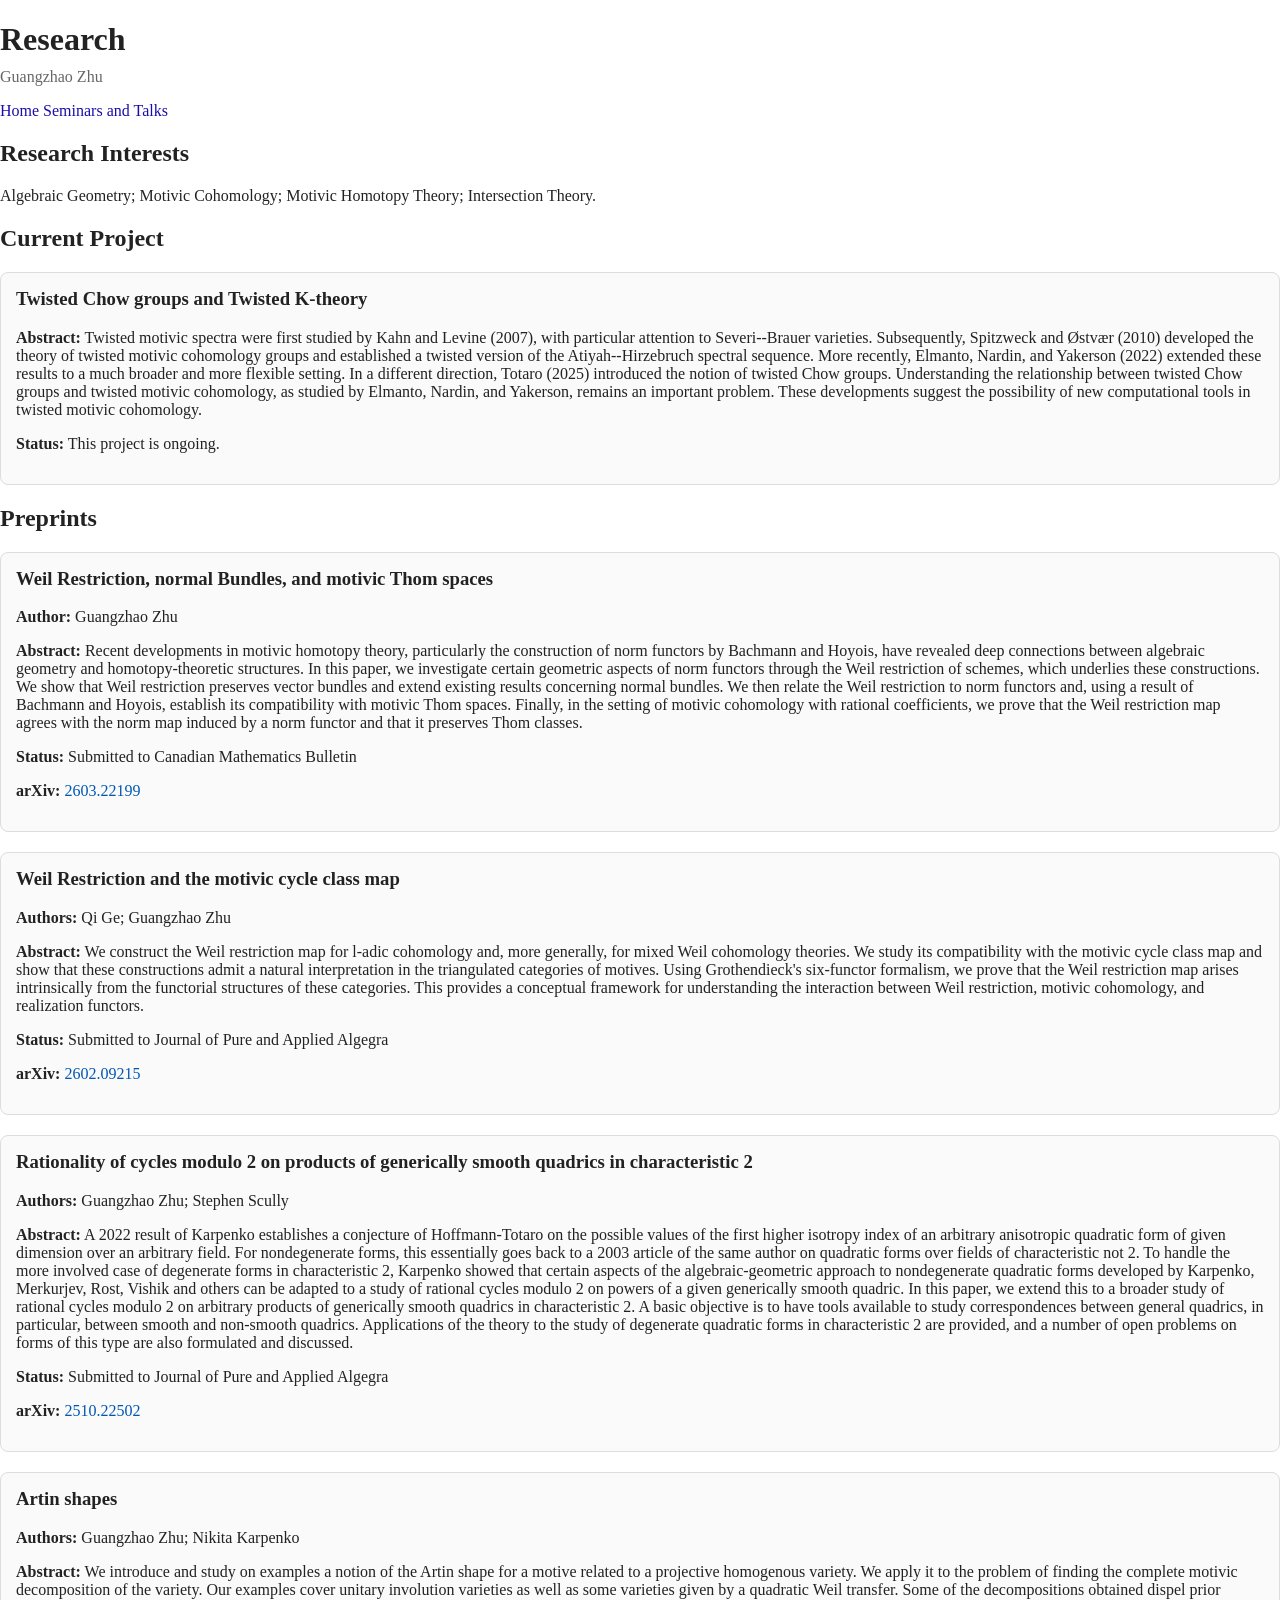
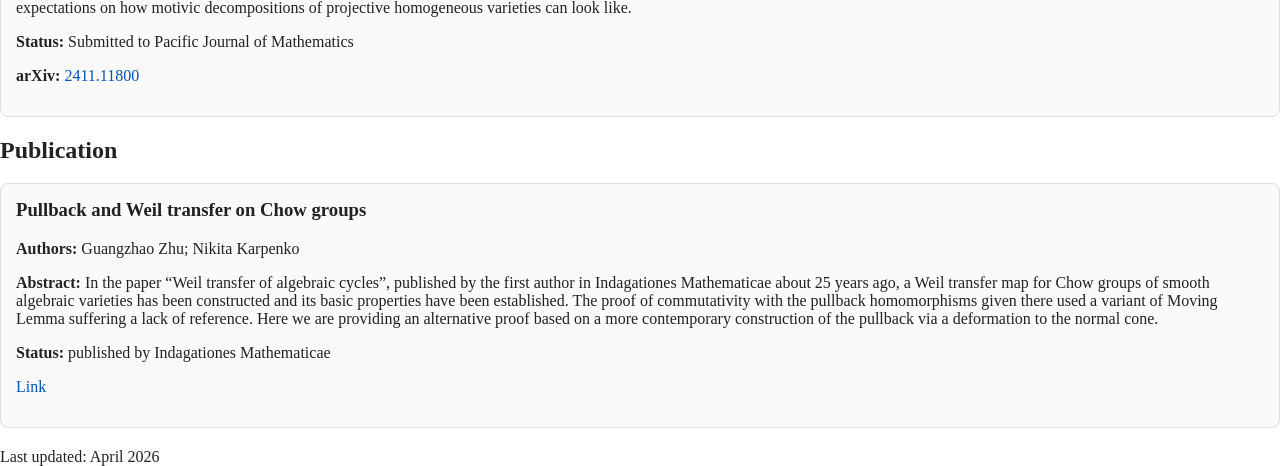
==== research.html @ 9e28e031 "Update research.html" ====
<!DOCTYPE html>
<html lang="en">
<head>
  <meta charset="UTF-8">
  <meta name="viewport" content="width=device-width, initial-scale=1.0">
  <title>Research - Guangzhao Zhu</title>
  <link rel="stylesheet" href="style.css">
</head>
<body>
  <header>
    <h1>Research</h1>
    <p class="subtitle">Guangzhao Zhu</p>
  </header>

  <nav>
    <a href="index.html">Home</a>
    <a href="seminar.html">Seminars and Talks</a>
  </nav>

  <h2>Research Interests</h2>
  <p>
   Algebraic Geometry; Motivic Cohomology; Motivic Homotopy Theory; Intersection Theory.
  </p>


<h2>Current Project</h2>
<div class="project">
  <h3>Twisted Chow groups and Twisted K-theory</h3>
  <p><strong>Abstract:</strong> 
  Twisted motivic spectra were first studied by Kahn and Levine (2007), with particular attention to Severi--Brauer varieties. Subsequently, Spitzweck and Østvær (2010) developed the theory of twisted motivic cohomology groups and established a twisted version of the Atiyah--Hirzebruch spectral sequence. More recently, Elmanto, Nardin, and Yakerson (2022) extended these results to a much broader and more flexible setting.

In a different direction, Totaro (2025) introduced the notion of twisted Chow groups. Understanding the relationship between twisted Chow groups and twisted motivic cohomology, as studied by Elmanto, Nardin, and Yakerson, remains an important problem. These developments suggest the possibility of new computational tools in twisted motivic cohomology.

  </p>
  <p><strong>Status:</strong> This project is ongoing.</p>
</div>
  
 <h2>Preprints</h2>
<div class="project">
  <h3>Weil Restriction, normal Bundles, and motivic Thom spaces</h3>
  <p><strong>Author:</strong> Guangzhao Zhu</p>
  <p><strong>Abstract:</strong> 
 Recent developments in motivic homotopy theory, particularly the construction of norm functors by Bachmann and Hoyois, have revealed deep connections between algebraic geometry and homotopy-theoretic structures. In this paper, we investigate certain geometric aspects of norm functors through the Weil restriction of schemes, which underlies these constructions. We show that Weil restriction preserves vector bundles and extend existing results concerning normal bundles. We then relate the Weil restriction to norm functors and, using a result of Bachmann and Hoyois, establish its compatibility with motivic Thom spaces. Finally, in the setting of motivic cohomology with rational coefficients, we prove that the Weil restriction map agrees with the norm map induced by a norm functor and that it preserves Thom classes.
  </p>
  <p><strong>Status:</strong> Submitted to Canadian Mathematics Bulletin</p>
   <p><strong>arXiv:</strong> 
    <a href="https://arxiv.org/abs/2603.22199" target="_blank">2603.22199</a>
  </p>
</div>


<div class="project">

  <h3>Weil Restriction and the motivic cycle class map</h3>
  <p><strong>Authors:</strong> Qi Ge; Guangzhao Zhu</p>
  <p><strong>Abstract:</strong> 
 We construct the Weil restriction map for l-adic cohomology and, more generally, for mixed Weil cohomology theories. We study its compatibility with the motivic cycle class map and show that these constructions admit a natural interpretation in the triangulated categories of motives. Using Grothendieck's six-functor formalism, we prove that the Weil restriction map arises intrinsically from the functorial structures of these categories. This provides a conceptual framework for understanding the interaction between Weil restriction, motivic cohomology, and realization functors.
  </p>
  <p><strong>Status:</strong> Submitted to Journal of Pure and Applied Algegra</p>
  <p><strong>arXiv:</strong> 
    <a href="https://arxiv.org/abs/2602.09215" target="_blank">2602.09215</a>
  </p>
</div>


<div class="project">

  <h3>Rationality of cycles modulo 2 on products of generically smooth quadrics in characteristic 2</h3>
  <p><strong>Authors:</strong> Guangzhao Zhu; Stephen Scully</p>
  <p><strong>Abstract:</strong> 
A 2022 result of Karpenko establishes a conjecture of Hoffmann-Totaro on the possible values of the first higher isotropy index of an arbitrary anisotropic quadratic form of given dimension over an arbitrary field. For nondegenerate forms, this essentially goes back to a 2003 article of the same author on quadratic forms over fields of characteristic not 2. To handle the more involved case of degenerate forms in characteristic 2, Karpenko showed that certain aspects of the algebraic-geometric approach to nondegenerate quadratic forms developed by Karpenko, Merkurjev, Rost, Vishik and others can be adapted to a study of rational cycles modulo 2 on powers of a given generically smooth quadric. In this paper, we extend this to a broader study of rational cycles modulo 2 on arbitrary products of generically smooth quadrics in characteristic 2. A basic objective is to have tools available to study correspondences between general quadrics, in particular, between smooth and non-smooth quadrics. Applications of the theory to the study of degenerate quadratic forms in characteristic 2 are provided, and a number of open problems on forms of this type are also formulated and discussed.
  </p>
  <p><strong>Status:</strong> Submitted to Journal of Pure and Applied Algegra</p>
  <p><strong>arXiv:</strong> 
    <a href="https://arxiv.org/abs/2510.22502" target="_blank">2510.22502</a>
  </p>
</div>


  <div class="project">
  <h3>Artin shapes</h3>
  <p><strong>Authors:</strong> Guangzhao Zhu; Nikita Karpenko</p>
  <p><strong>Abstract:</strong> 
    We introduce and study on examples a notion of the Artin shape for a motive related to a projective homogenous variety. We apply it to the problem of finding the complete motivic decomposition of the variety. Our examples cover unitary involution varieties as well as some varieties given by a quadratic Weil transfer. Some of the decompositions obtained dispel prior expectations on how motivic decompositions of projective homogeneous varieties can look like.
</p>
  <p><strong>Status:</strong> Submitted to Pacific Journal of Mathematics</p>
  <p><strong>arXiv:</strong> 
    <a href="https://arxiv.org/abs/2411.11800" target="_blank">2411.11800</a>
  </p>
</div>


 <h2>Publication</h2>
 <div class="project">
  <h3>Pullback and Weil transfer on Chow groups</h3>
  <p><strong>Authors:</strong> Guangzhao Zhu; Nikita Karpenko</p>
  <p><strong>Abstract:</strong> 
   In the paper “Weil transfer of algebraic cycles”, published by the first author in Indagationes Mathematicae about 25 years ago, a Weil transfer map for Chow groups of smooth algebraic varieties has been constructed and its basic properties have been established. The proof of commutativity with the pullback homomorphisms given there used a variant of Moving Lemma suffering a lack of reference. Here we are providing an alternative proof based on a more contemporary construction of the pullback via a deformation to the normal cone.
  <p>
   <p><strong>Status:</strong> published by Indagationes Mathematicae</p>
    <a href="https://www.sciencedirect.com/science/article/pii/S0019357725000710?via%3Dihub"target="_blank">Link</a>
  </p>
</div>


  
  <footer>
    Last updated: April 2026
  </footer>
</body>
</html>
---- style.css ----
body {
  margin: 0;
  font-family: Georgia, "Times New Roman", serif;
  color: #222;
}

/* 右上角导航 */
.topnav {
  position: absolute;
  top: 20px;
  right: 40px;
}

.topnav a {
  margin-left: 20px;
  text-decoration: none;
  color: #1a0dab;
  font-size: 16px;
}

.topnav a:hover {
  text-decoration: underline;
}

/* 主布局 */
.container {
  display: flex;
  max-width: 1000px;
  margin: 120px auto;
  gap: 50px;
  padding: 0 20px;
}

/* 左边图片 */
.left img {
  width: 260px;
  border-radius: 6px;
}

/* 右边内容 */
.right {
  max-width: 600px;
}

h1 {
  margin-bottom: 10px;
}

.subtitle {
  color: #666;
  margin-top: 0;
}

a {
  color: #1a0dab;
  text-decoration: none;
}

a:hover {
  text-decoration: underline;
}

/* 菜单整体 */
.menu {
  position: absolute;
  top: 20px;
  right: 30px;
}

/* 按钮 */
.menu-btn {
  font-size: 26px;
  cursor: pointer;
}

/* 下拉菜单 */
.menu-content {
  display: none;
  position: absolute;
  right: 0;
  top: 40px;
  background: white;
  border: 1px solid #ddd;
  padding: 10px 0;
  min-width: 140px;
}

/* 每个链接 */
.menu-content a {
  display: block;
  padding: 8px 15px;
  text-decoration: none;
  color: #1a0dab;
}

.menu-content a:hover {
  background: #f5f5f5;
}

.project {
  border: 1px solid #ddd;
  padding: 15px;
  margin-bottom: 20px;
  border-radius: 8px;
  background-color: #fafafa;
}

.project h3 {
  margin-top: 0;
}

.project a {
  color: #0056b3;
  text-decoration: none;
}

.project a:hover {
  text-decoration: underline;
}
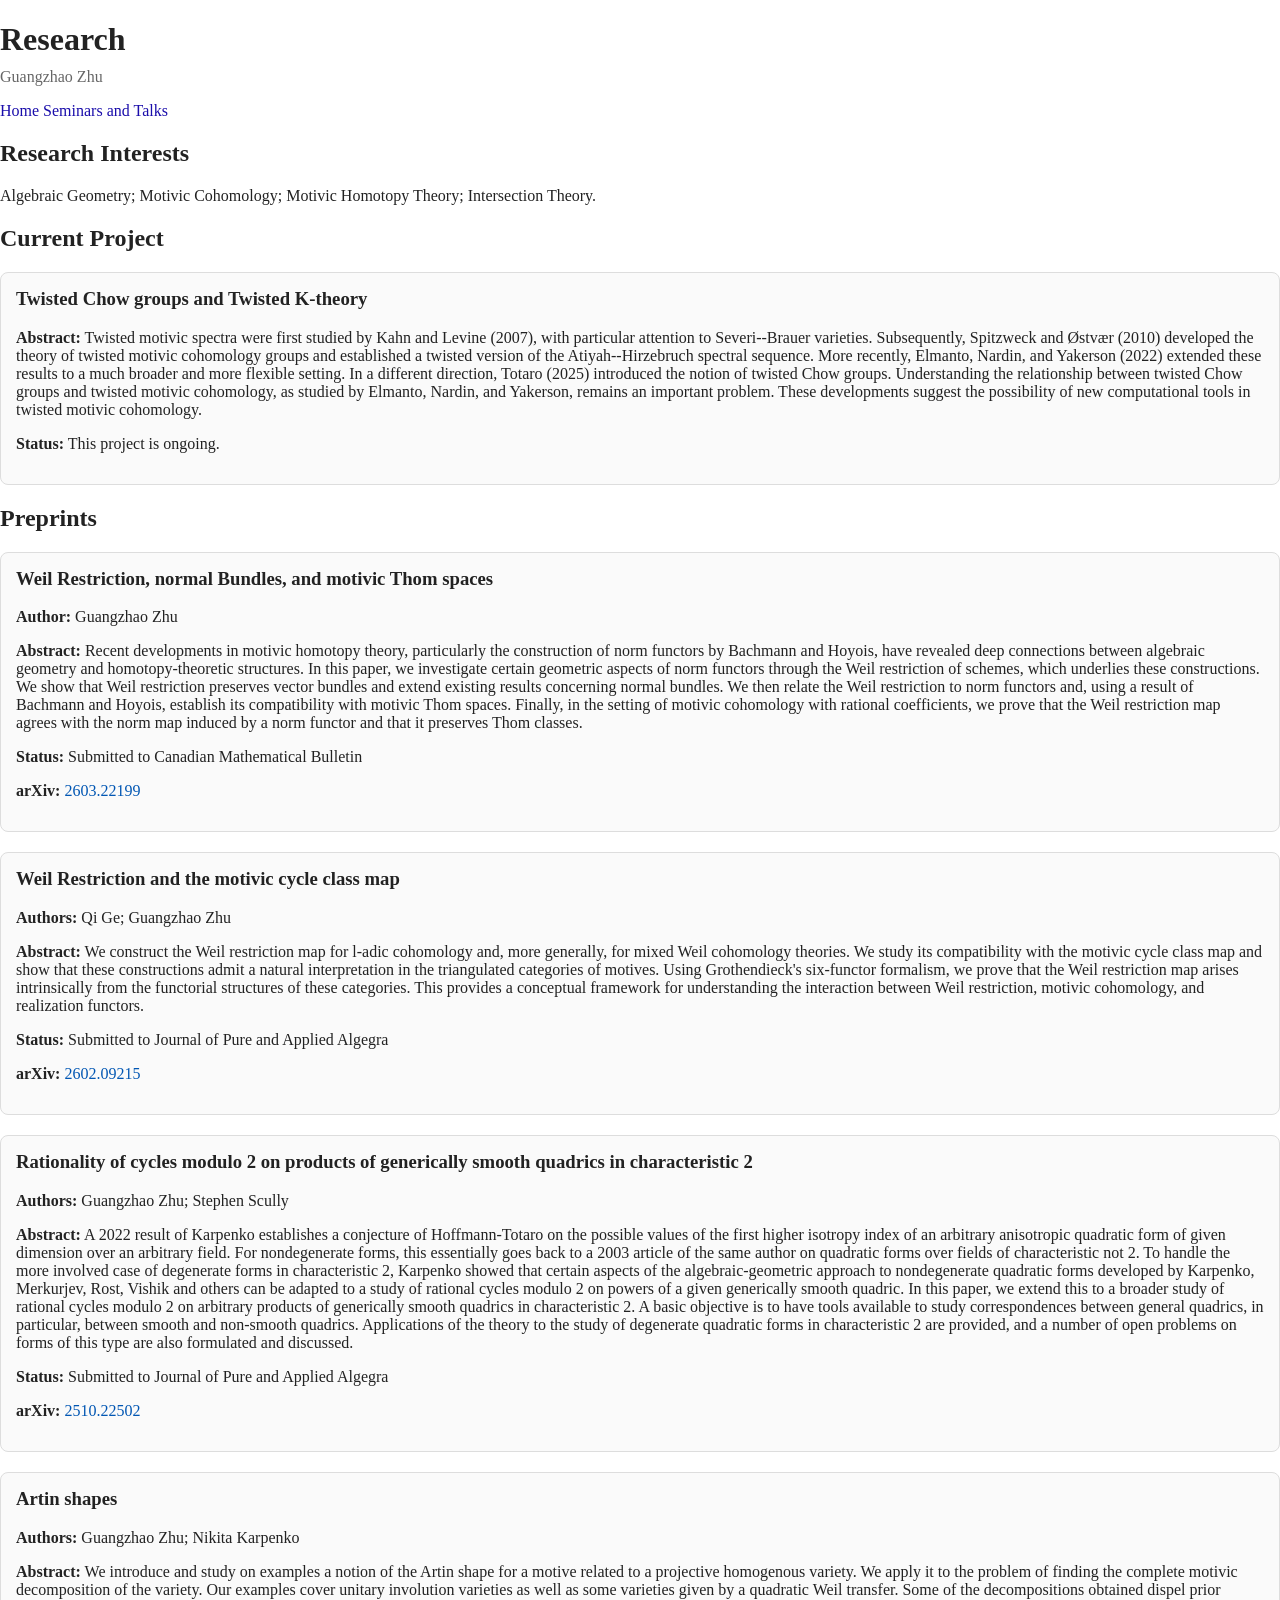
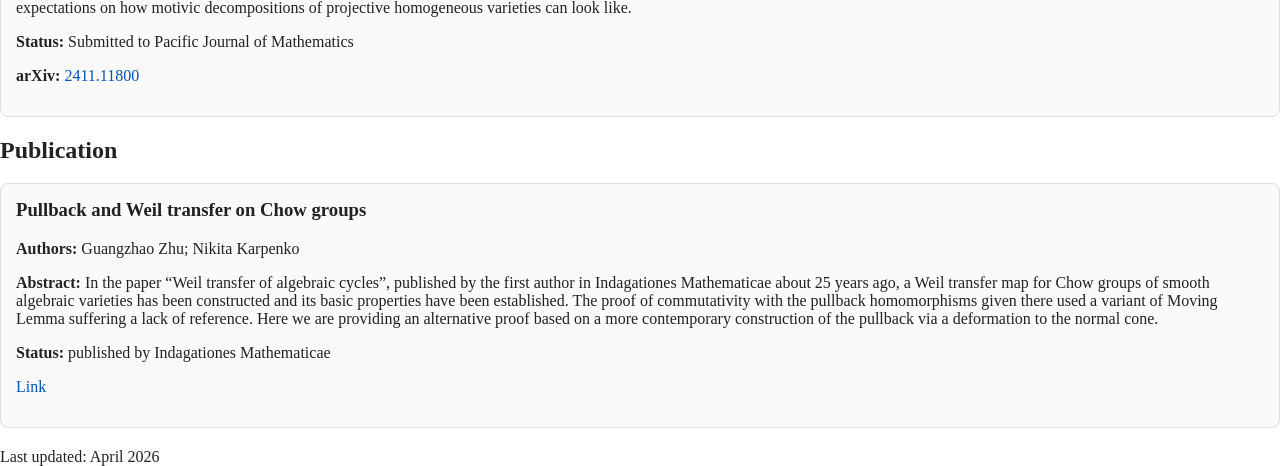
==== commit c788cce4: "Correct status submission title in research.html" ====
--- a/research.html
+++ b/research.html
@@ -42,7 +42,7 @@
   <p><strong>Abstract:</strong> 
  Recent developments in motivic homotopy theory, particularly the construction of norm functors by Bachmann and Hoyois, have revealed deep connections between algebraic geometry and homotopy-theoretic structures. In this paper, we investigate certain geometric aspects of norm functors through the Weil restriction of schemes, which underlies these constructions. We show that Weil restriction preserves vector bundles and extend existing results concerning normal bundles. We then relate the Weil restriction to norm functors and, using a result of Bachmann and Hoyois, establish its compatibility with motivic Thom spaces. Finally, in the setting of motivic cohomology with rational coefficients, we prove that the Weil restriction map agrees with the norm map induced by a norm functor and that it preserves Thom classes.
   </p>
-  <p><strong>Status:</strong> Submitted to Canadian Mathematics Bulletin</p>
+  <p><strong>Status:</strong> Submitted to Canadian Mathematical Bulletin</p>
    <p><strong>arXiv:</strong> 
     <a href="https://arxiv.org/abs/2603.22199" target="_blank">2603.22199</a>
   </p>
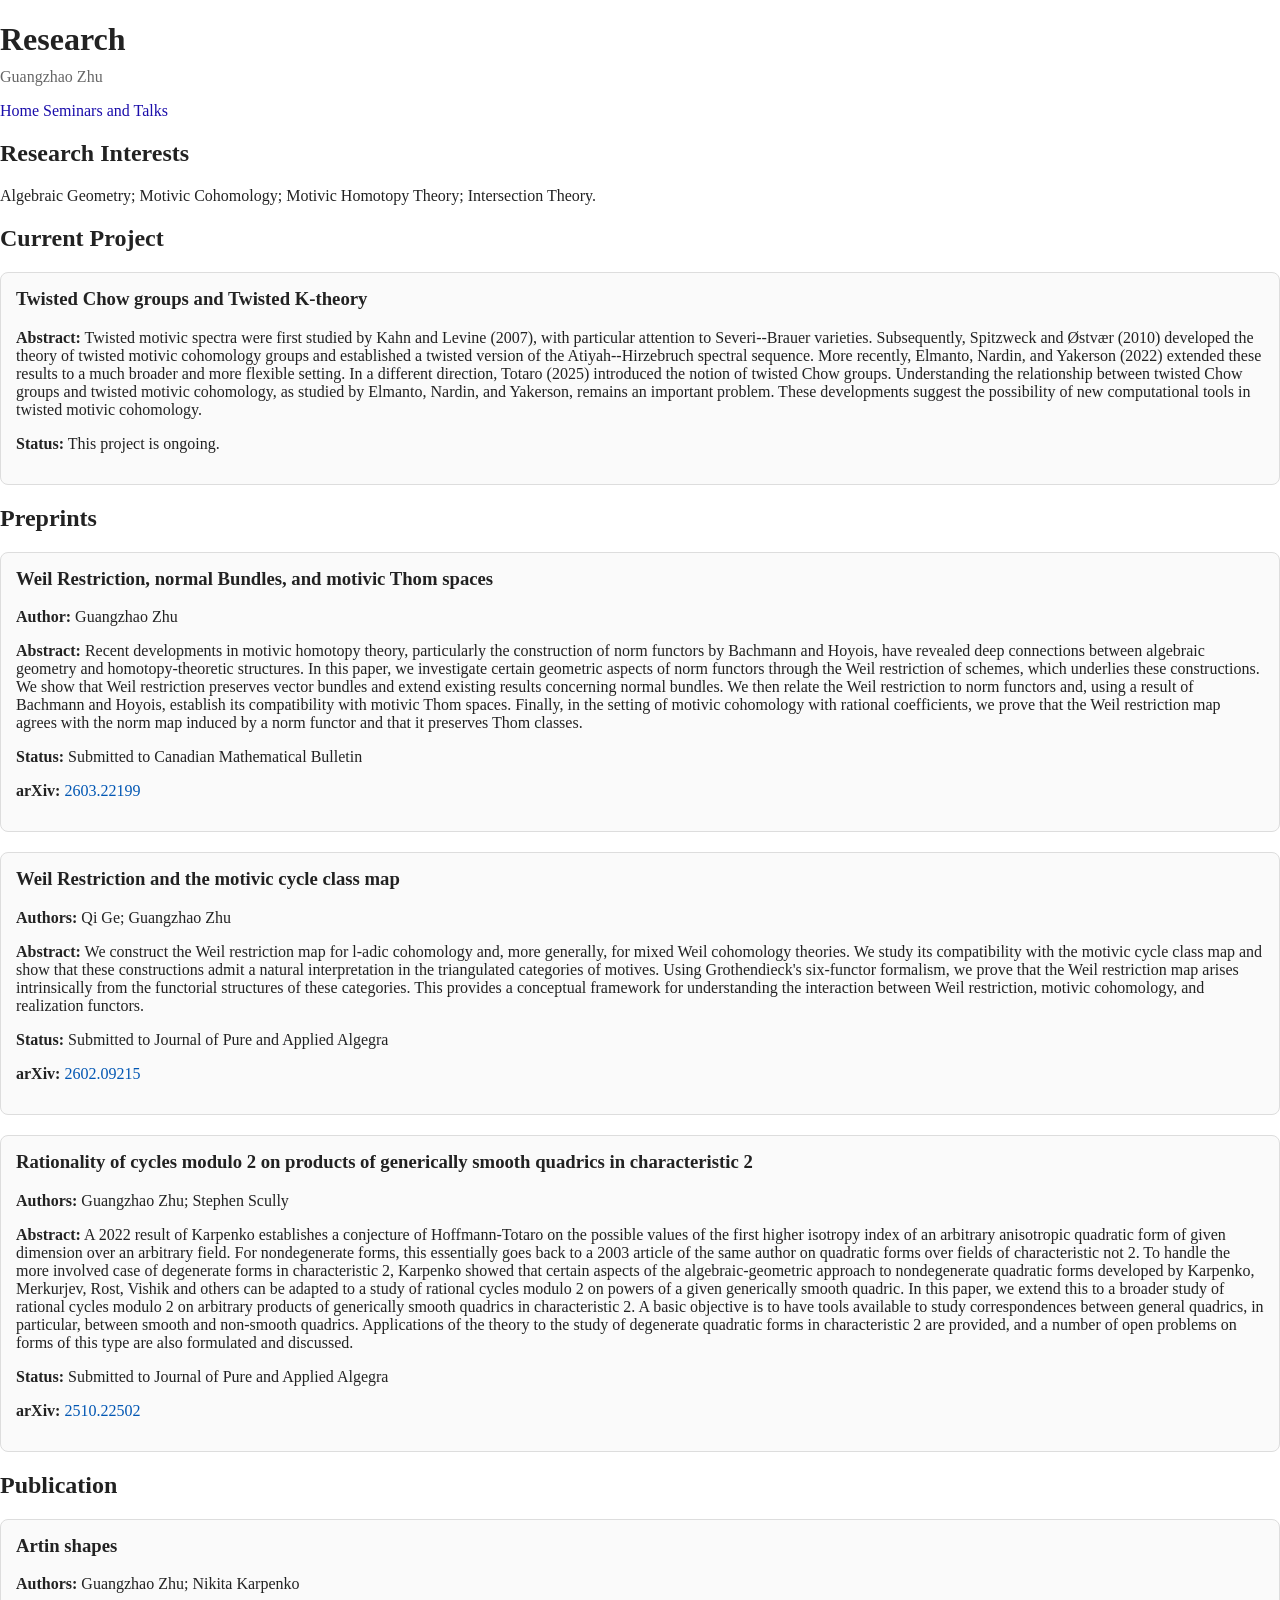
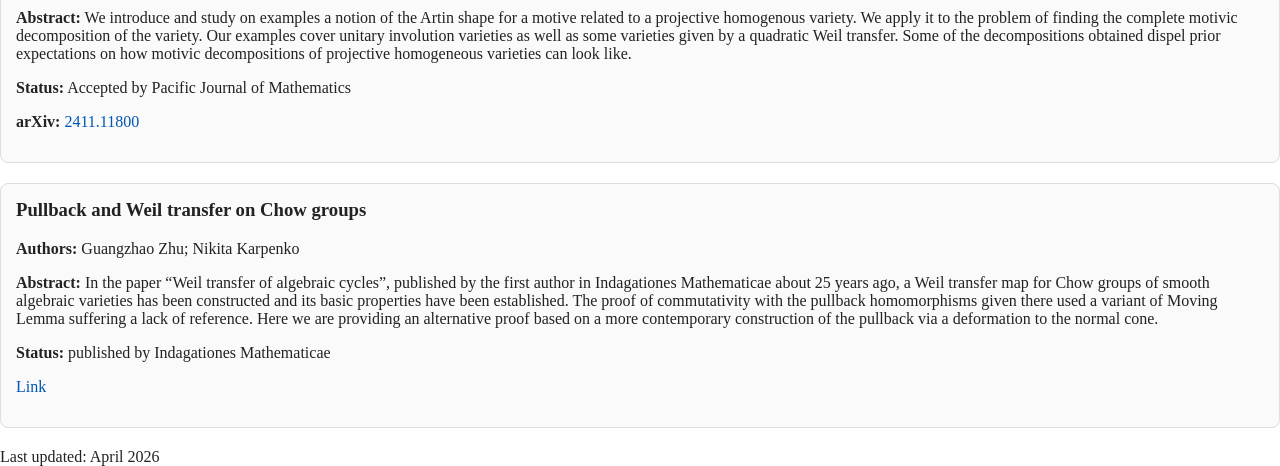
==== commit e5ddc801: "Update research.html" ====
--- a/research.html
+++ b/research.html
@@ -77,20 +77,23 @@
 </div>
 
 
-  <div class="project">
+  
+
+
+ <h2>Publication</h2>
+<div class="project">
   <h3>Artin shapes</h3>
   <p><strong>Authors:</strong> Guangzhao Zhu; Nikita Karpenko</p>
   <p><strong>Abstract:</strong> 
     We introduce and study on examples a notion of the Artin shape for a motive related to a projective homogenous variety. We apply it to the problem of finding the complete motivic decomposition of the variety. Our examples cover unitary involution varieties as well as some varieties given by a quadratic Weil transfer. Some of the decompositions obtained dispel prior expectations on how motivic decompositions of projective homogeneous varieties can look like.
 </p>
-  <p><strong>Status:</strong> Submitted to Pacific Journal of Mathematics</p>
+  <p><strong>Status:</strong> Accepted by Pacific Journal of Mathematics</p>
   <p><strong>arXiv:</strong> 
     <a href="https://arxiv.org/abs/2411.11800" target="_blank">2411.11800</a>
   </p>
 </div>
 
-
- <h2>Publication</h2>
+  
  <div class="project">
   <h3>Pullback and Weil transfer on Chow groups</h3>
   <p><strong>Authors:</strong> Guangzhao Zhu; Nikita Karpenko</p>
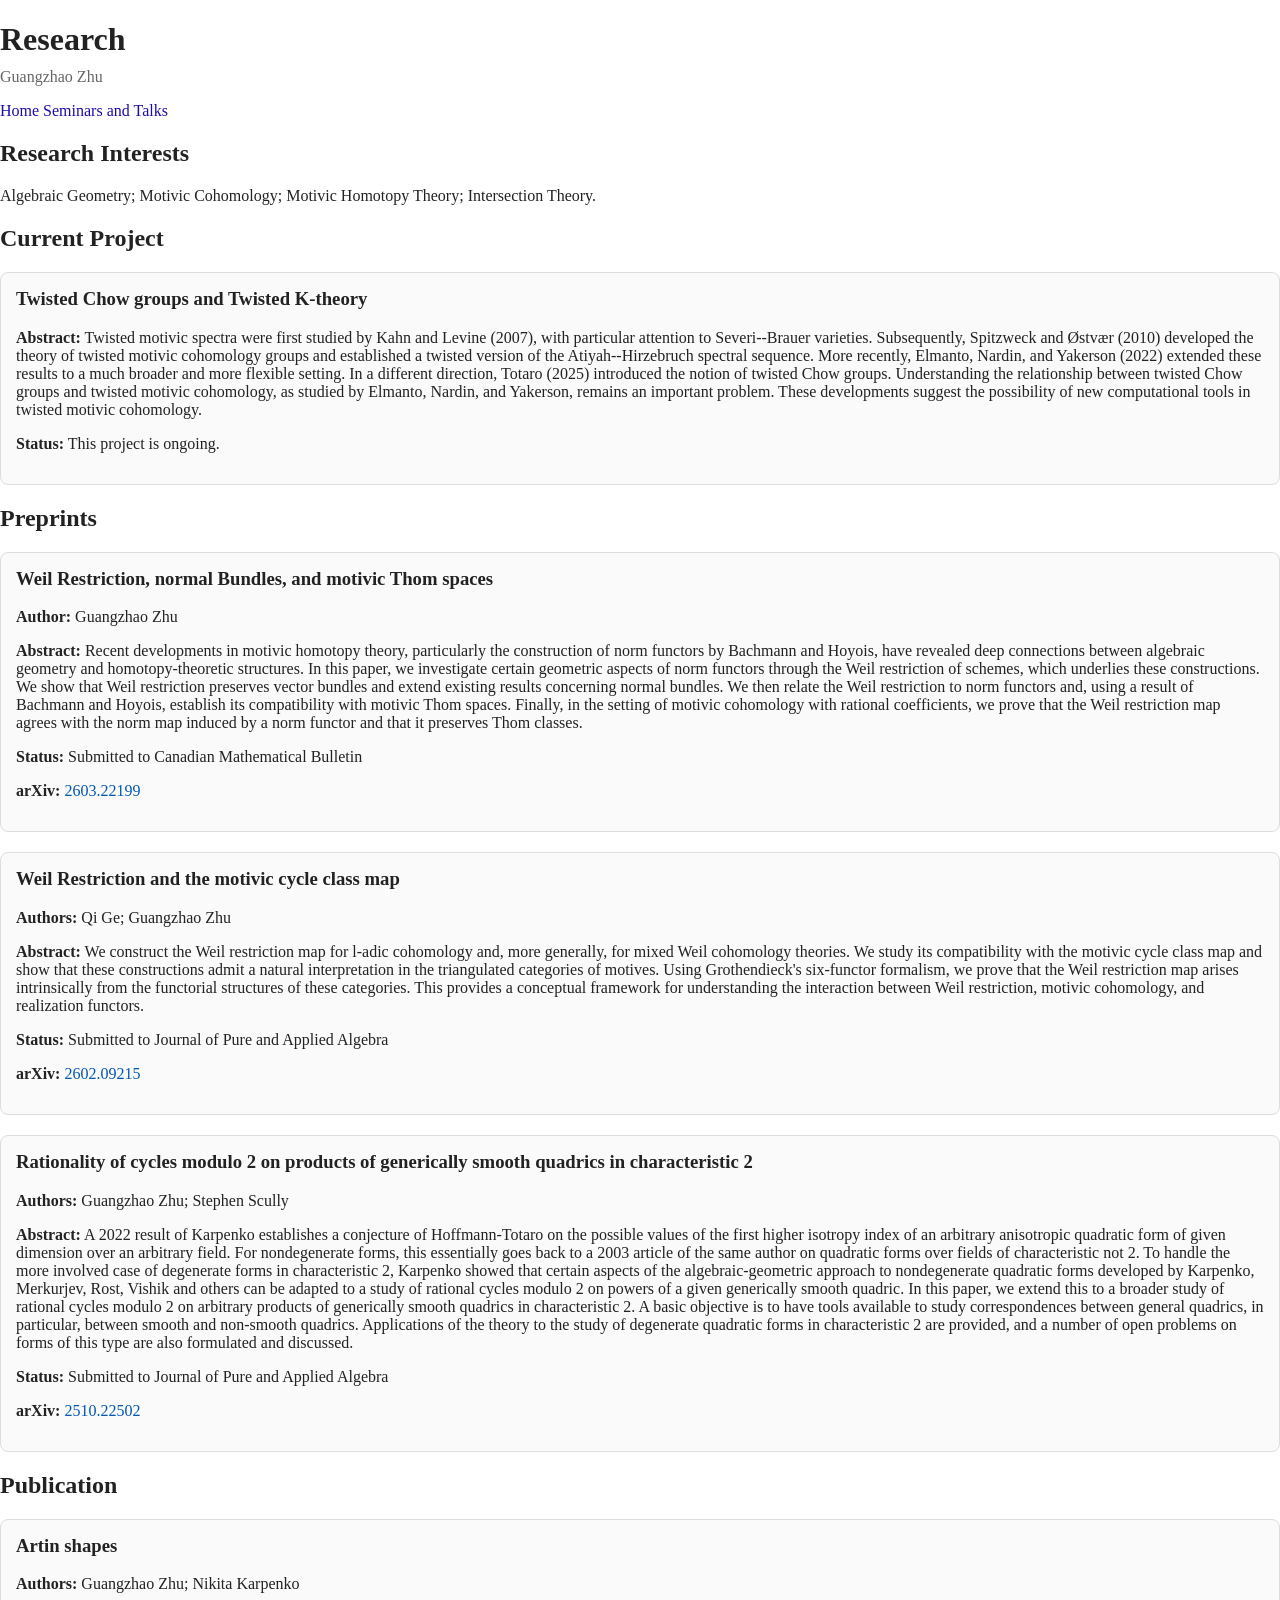
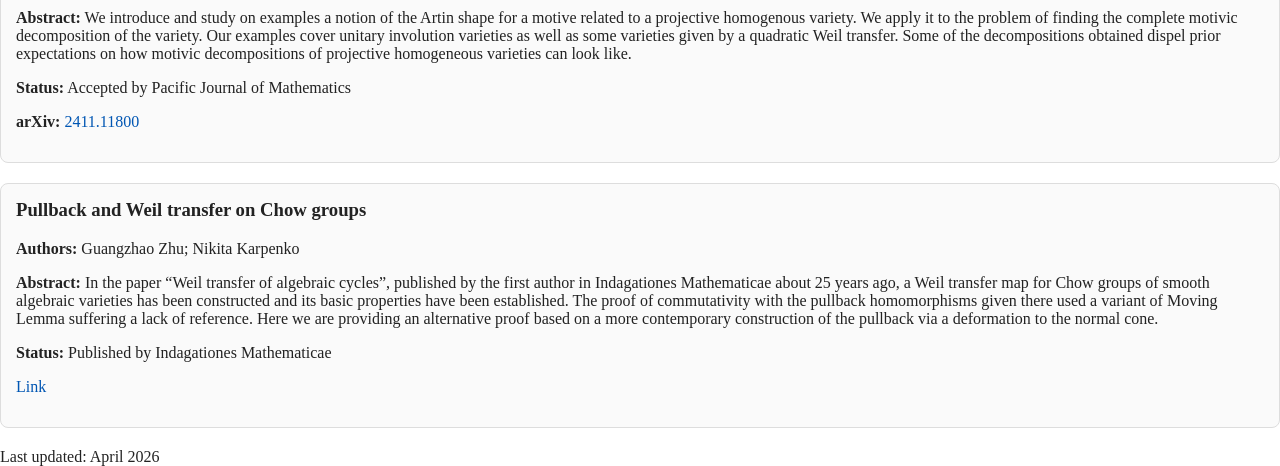
==== commit 4156d0e4: "Fix typos in status sections of research.html" ====
--- a/research.html
+++ b/research.html
@@ -56,7 +56,7 @@
   <p><strong>Abstract:</strong> 
  We construct the Weil restriction map for l-adic cohomology and, more generally, for mixed Weil cohomology theories. We study its compatibility with the motivic cycle class map and show that these constructions admit a natural interpretation in the triangulated categories of motives. Using Grothendieck's six-functor formalism, we prove that the Weil restriction map arises intrinsically from the functorial structures of these categories. This provides a conceptual framework for understanding the interaction between Weil restriction, motivic cohomology, and realization functors.
   </p>
-  <p><strong>Status:</strong> Submitted to Journal of Pure and Applied Algegra</p>
+  <p><strong>Status:</strong> Submitted to Journal of Pure and Applied Algebra</p>
   <p><strong>arXiv:</strong> 
     <a href="https://arxiv.org/abs/2602.09215" target="_blank">2602.09215</a>
   </p>
@@ -70,7 +70,7 @@
   <p><strong>Abstract:</strong> 
 A 2022 result of Karpenko establishes a conjecture of Hoffmann-Totaro on the possible values of the first higher isotropy index of an arbitrary anisotropic quadratic form of given dimension over an arbitrary field. For nondegenerate forms, this essentially goes back to a 2003 article of the same author on quadratic forms over fields of characteristic not 2. To handle the more involved case of degenerate forms in characteristic 2, Karpenko showed that certain aspects of the algebraic-geometric approach to nondegenerate quadratic forms developed by Karpenko, Merkurjev, Rost, Vishik and others can be adapted to a study of rational cycles modulo 2 on powers of a given generically smooth quadric. In this paper, we extend this to a broader study of rational cycles modulo 2 on arbitrary products of generically smooth quadrics in characteristic 2. A basic objective is to have tools available to study correspondences between general quadrics, in particular, between smooth and non-smooth quadrics. Applications of the theory to the study of degenerate quadratic forms in characteristic 2 are provided, and a number of open problems on forms of this type are also formulated and discussed.
   </p>
-  <p><strong>Status:</strong> Submitted to Journal of Pure and Applied Algegra</p>
+  <p><strong>Status:</strong> Submitted to Journal of Pure and Applied Algebra</p>
   <p><strong>arXiv:</strong> 
     <a href="https://arxiv.org/abs/2510.22502" target="_blank">2510.22502</a>
   </p>
@@ -100,7 +100,7 @@
   <p><strong>Abstract:</strong> 
    In the paper “Weil transfer of algebraic cycles”, published by the first author in Indagationes Mathematicae about 25 years ago, a Weil transfer map for Chow groups of smooth algebraic varieties has been constructed and its basic properties have been established. The proof of commutativity with the pullback homomorphisms given there used a variant of Moving Lemma suffering a lack of reference. Here we are providing an alternative proof based on a more contemporary construction of the pullback via a deformation to the normal cone.
   <p>
-   <p><strong>Status:</strong> published by Indagationes Mathematicae</p>
+   <p><strong>Status:</strong> Published by Indagationes Mathematicae</p>
     <a href="https://www.sciencedirect.com/science/article/pii/S0019357725000710?via%3Dihub"target="_blank">Link</a>
   </p>
 </div>
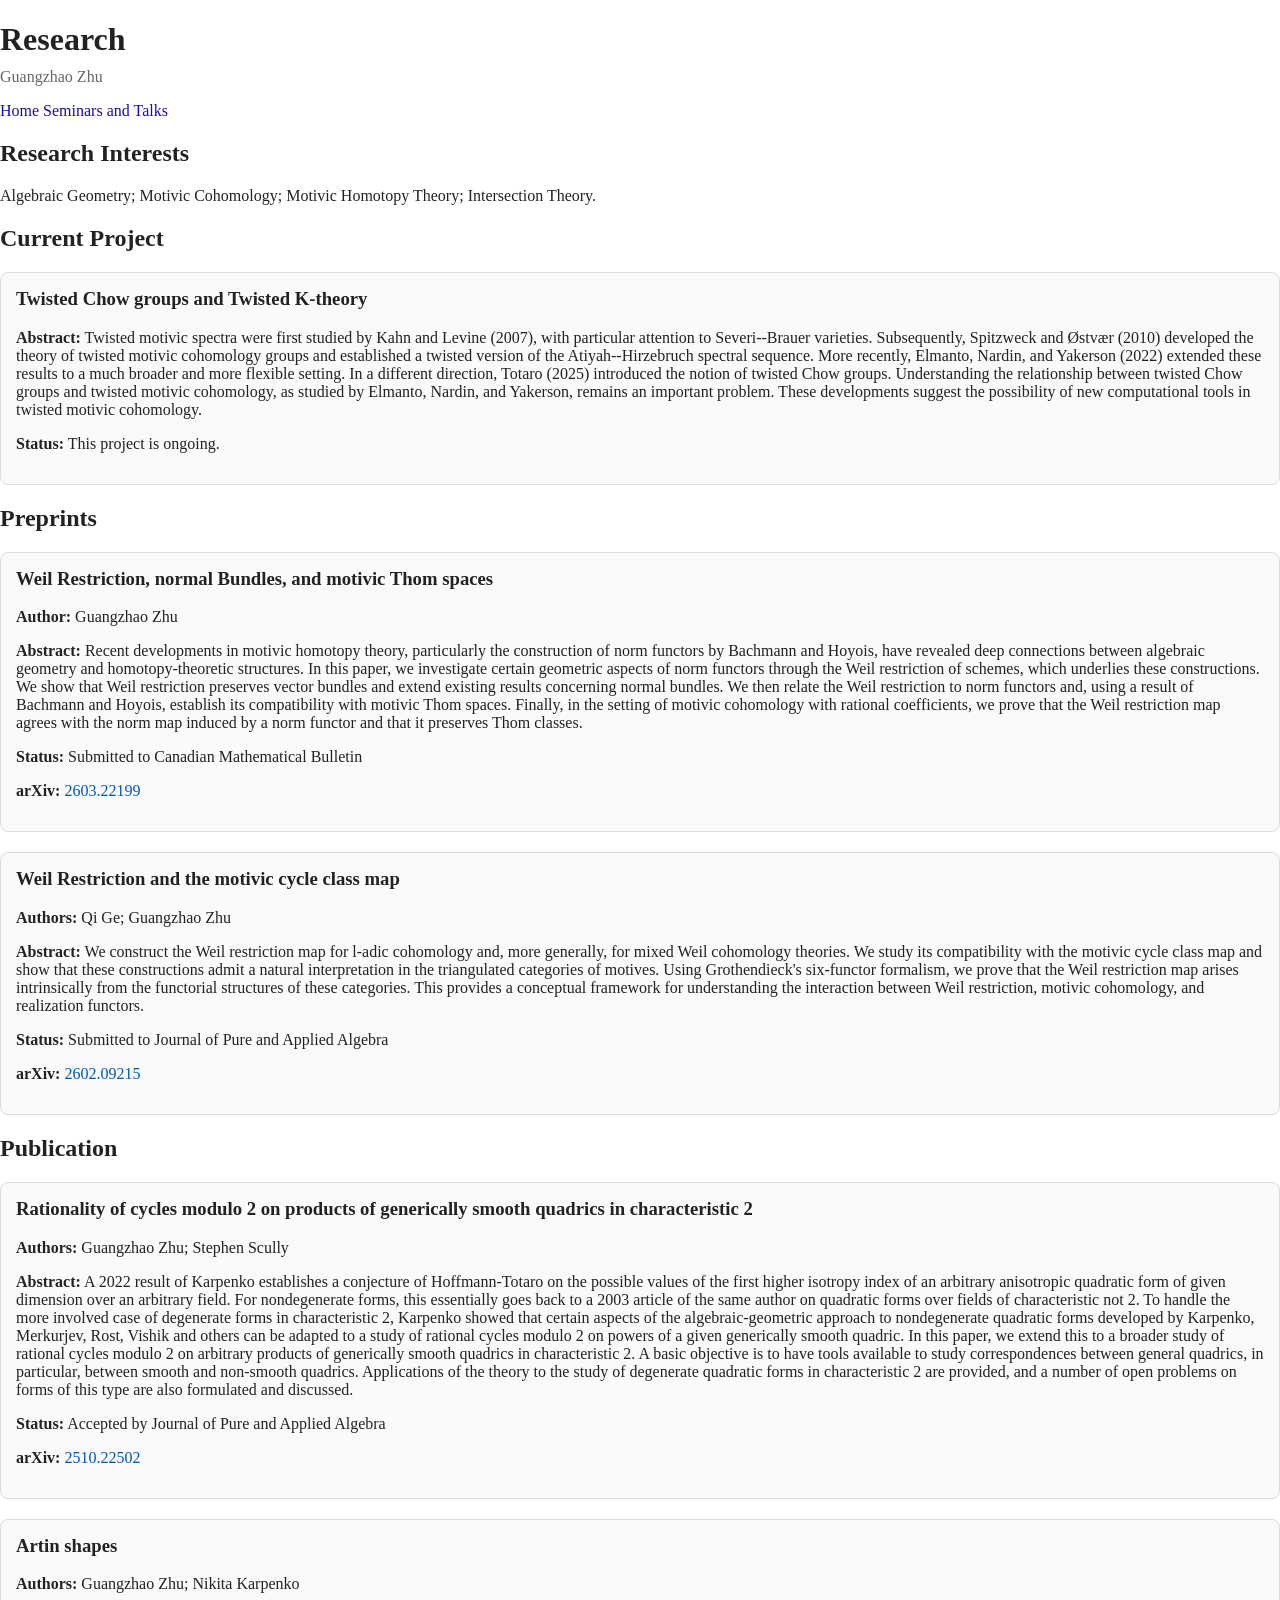
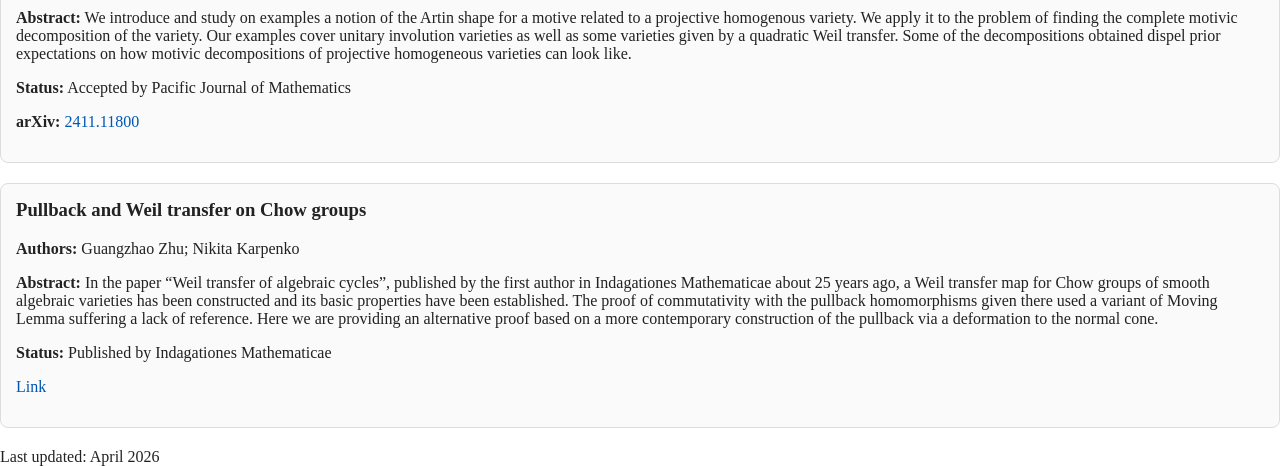
==== commit 35b9ce4f: "Update research.html" ====
--- a/research.html
+++ b/research.html
@@ -63,6 +63,12 @@
 </div>
 
 
+
+
+  
+
+
+ <h2>Publication</h2>
 <div class="project">
 
   <h3>Rationality of cycles modulo 2 on products of generically smooth quadrics in characteristic 2</h3>
@@ -70,7 +76,7 @@
   <p><strong>Abstract:</strong> 
 A 2022 result of Karpenko establishes a conjecture of Hoffmann-Totaro on the possible values of the first higher isotropy index of an arbitrary anisotropic quadratic form of given dimension over an arbitrary field. For nondegenerate forms, this essentially goes back to a 2003 article of the same author on quadratic forms over fields of characteristic not 2. To handle the more involved case of degenerate forms in characteristic 2, Karpenko showed that certain aspects of the algebraic-geometric approach to nondegenerate quadratic forms developed by Karpenko, Merkurjev, Rost, Vishik and others can be adapted to a study of rational cycles modulo 2 on powers of a given generically smooth quadric. In this paper, we extend this to a broader study of rational cycles modulo 2 on arbitrary products of generically smooth quadrics in characteristic 2. A basic objective is to have tools available to study correspondences between general quadrics, in particular, between smooth and non-smooth quadrics. Applications of the theory to the study of degenerate quadratic forms in characteristic 2 are provided, and a number of open problems on forms of this type are also formulated and discussed.
   </p>
-  <p><strong>Status:</strong> Submitted to Journal of Pure and Applied Algebra</p>
+  <p><strong>Status:</strong> Accepted by Journal of Pure and Applied Algebra</p>
   <p><strong>arXiv:</strong> 
     <a href="https://arxiv.org/abs/2510.22502" target="_blank">2510.22502</a>
   </p>
@@ -78,9 +84,6 @@
 
 
   
-
-
- <h2>Publication</h2>
 <div class="project">
   <h3>Artin shapes</h3>
   <p><strong>Authors:</strong> Guangzhao Zhu; Nikita Karpenko</p>
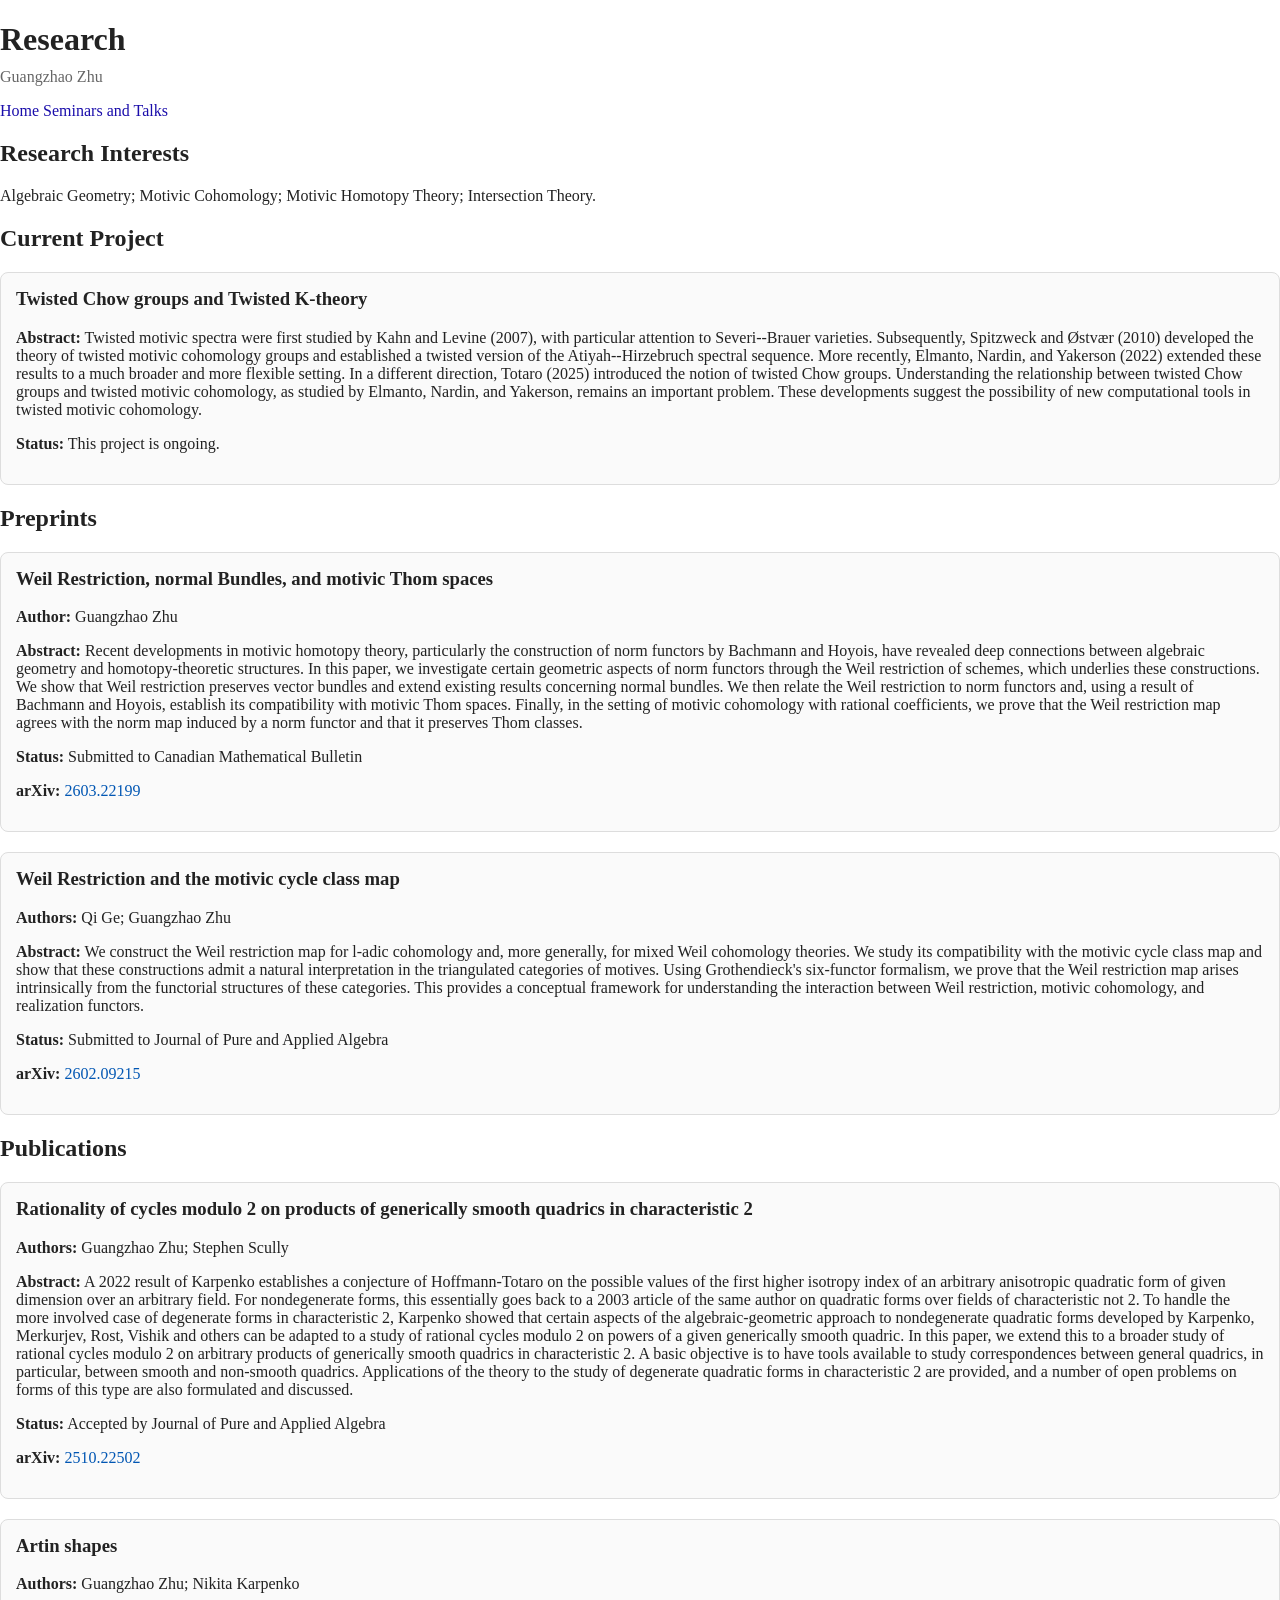
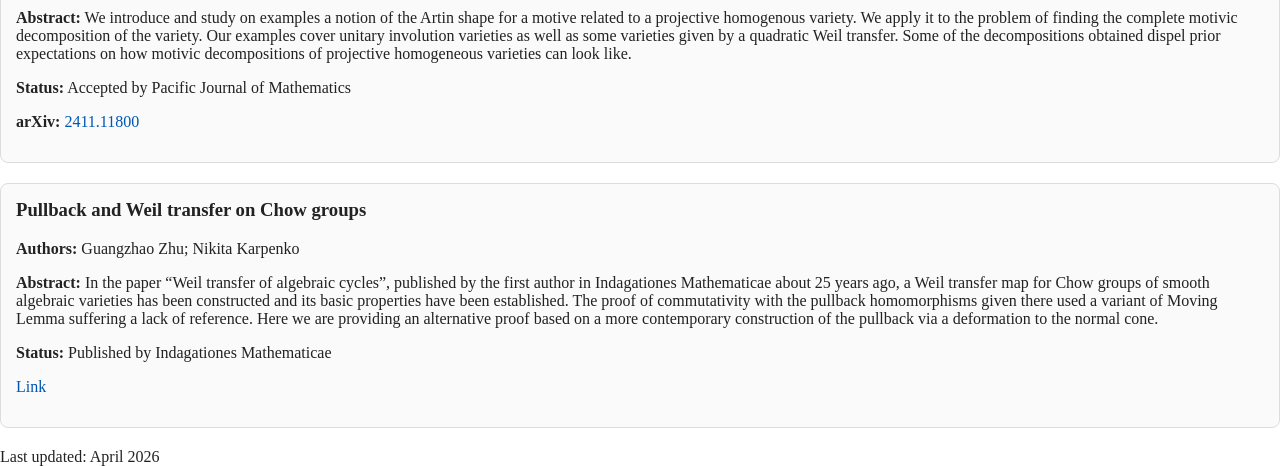
==== commit 22644696: "Fix typo in section header from 'Publication' to 'Publications'" ====
--- a/research.html
+++ b/research.html
@@ -65,10 +65,7 @@
 
 
 
-  
-
-
- <h2>Publication</h2>
+ <h2>Publications</h2>
 <div class="project">
 
   <h3>Rationality of cycles modulo 2 on products of generically smooth quadrics in characteristic 2</h3>
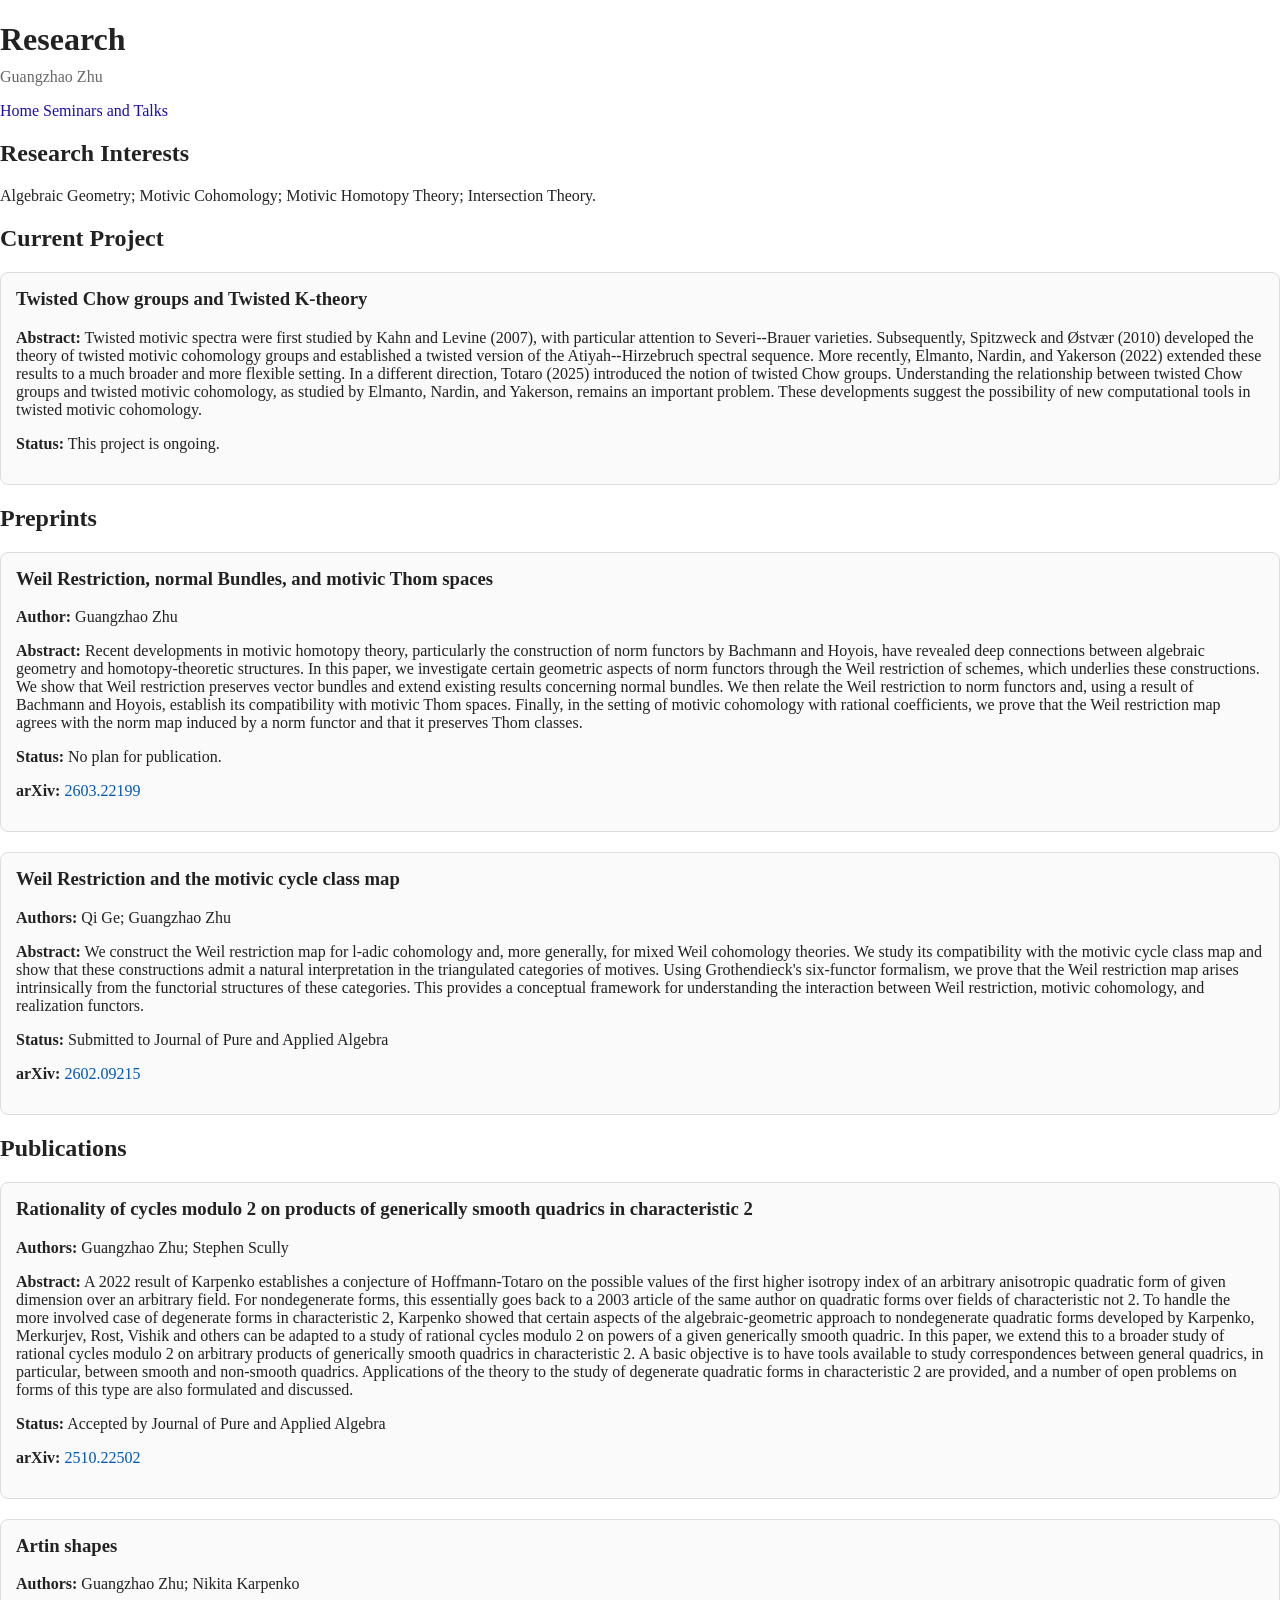
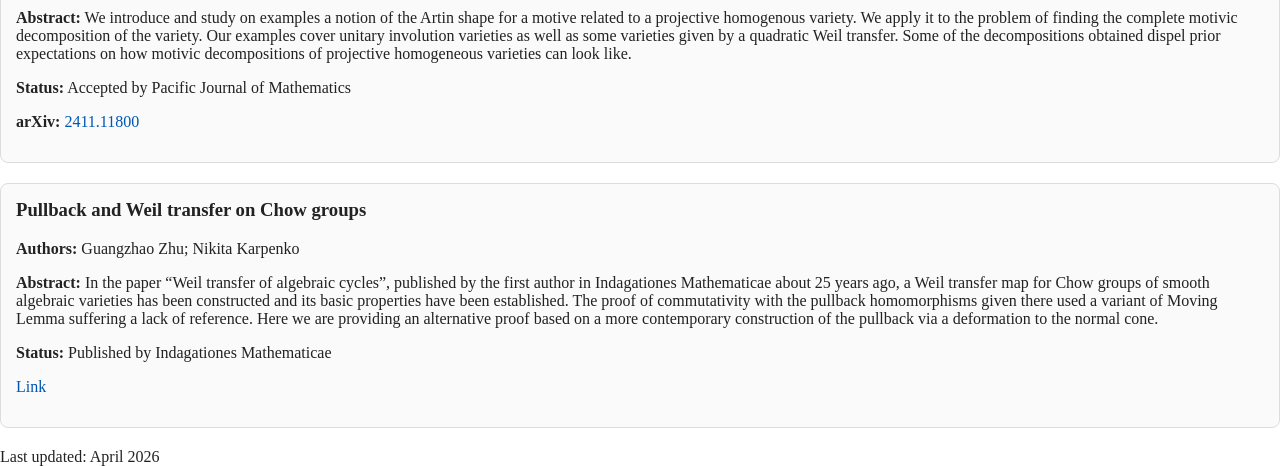
==== commit 4ea1913e: "Update publication status in research.html" ====
--- a/research.html
+++ b/research.html
@@ -42,7 +42,7 @@
   <p><strong>Abstract:</strong> 
  Recent developments in motivic homotopy theory, particularly the construction of norm functors by Bachmann and Hoyois, have revealed deep connections between algebraic geometry and homotopy-theoretic structures. In this paper, we investigate certain geometric aspects of norm functors through the Weil restriction of schemes, which underlies these constructions. We show that Weil restriction preserves vector bundles and extend existing results concerning normal bundles. We then relate the Weil restriction to norm functors and, using a result of Bachmann and Hoyois, establish its compatibility with motivic Thom spaces. Finally, in the setting of motivic cohomology with rational coefficients, we prove that the Weil restriction map agrees with the norm map induced by a norm functor and that it preserves Thom classes.
   </p>
-  <p><strong>Status:</strong> Submitted to Canadian Mathematical Bulletin</p>
+  <p><strong>Status:</strong> No plan for publication. </p>
    <p><strong>arXiv:</strong> 
     <a href="https://arxiv.org/abs/2603.22199" target="_blank">2603.22199</a>
   </p>
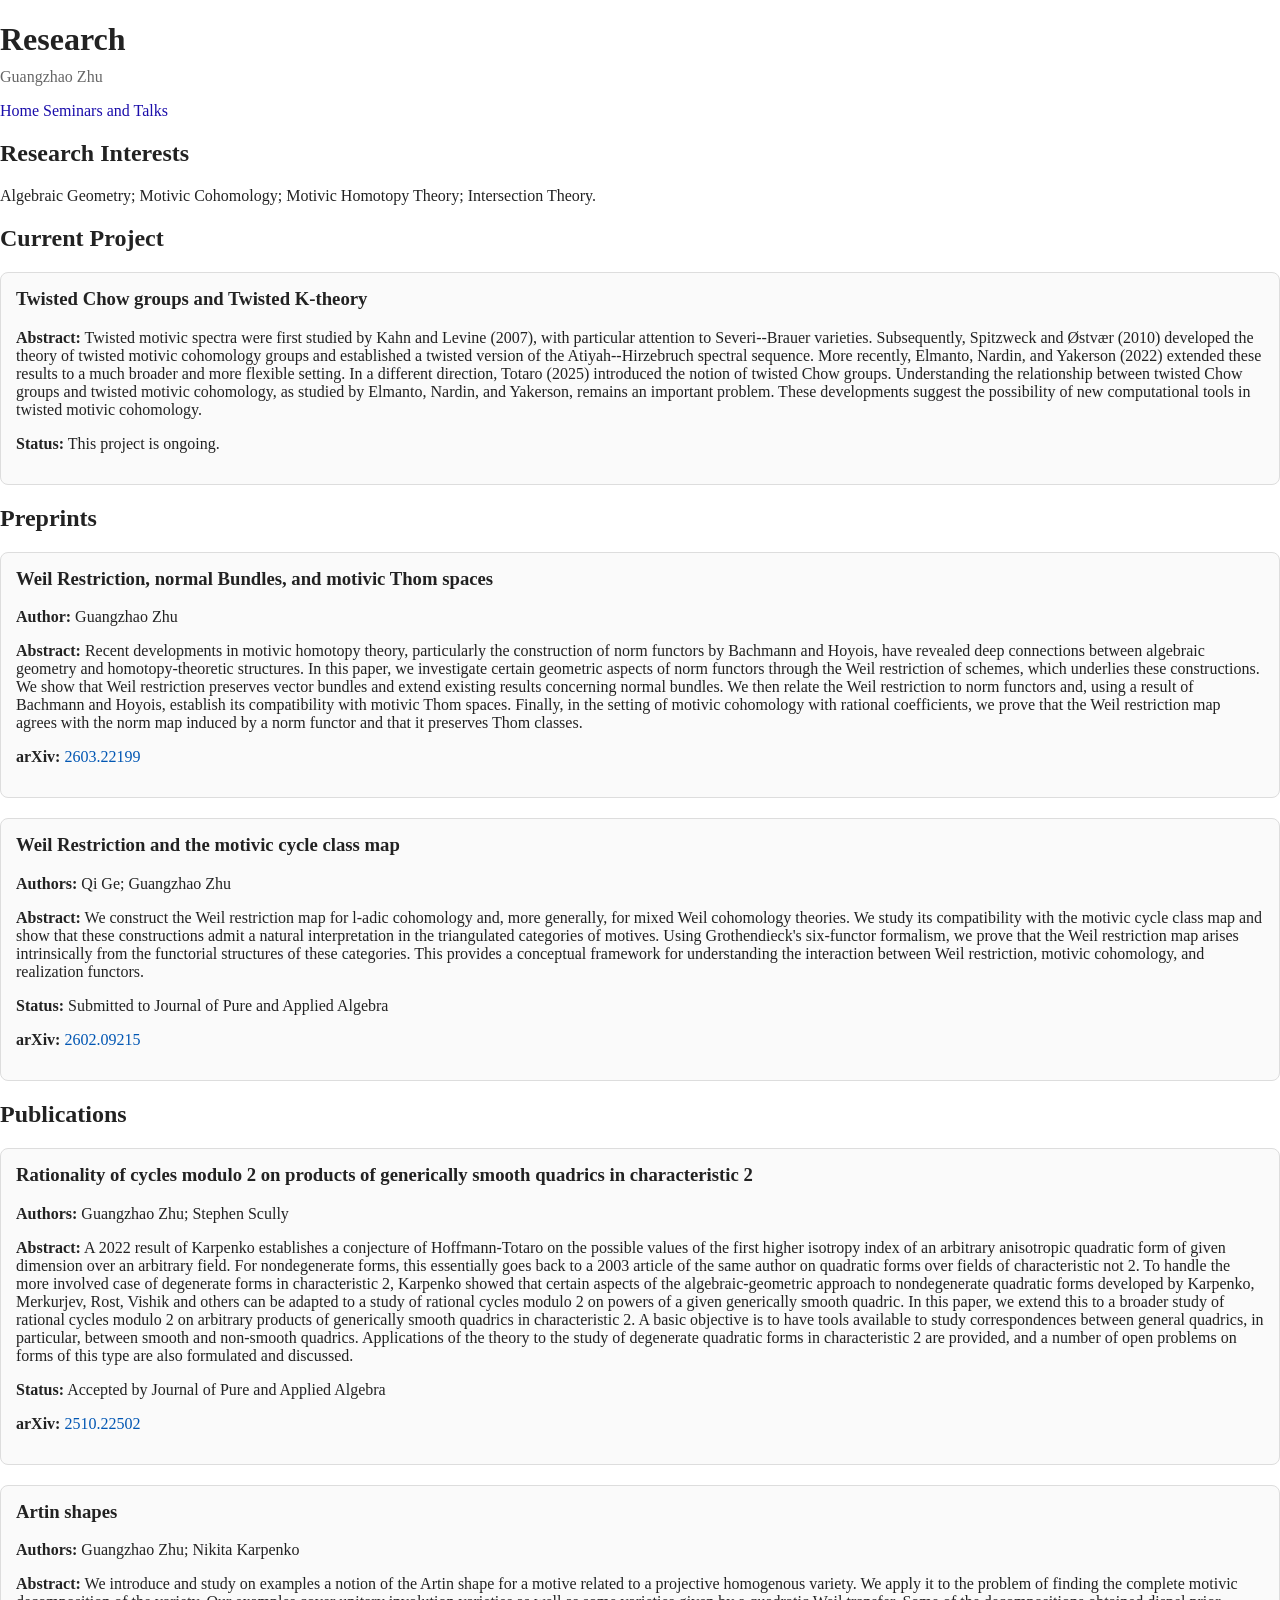
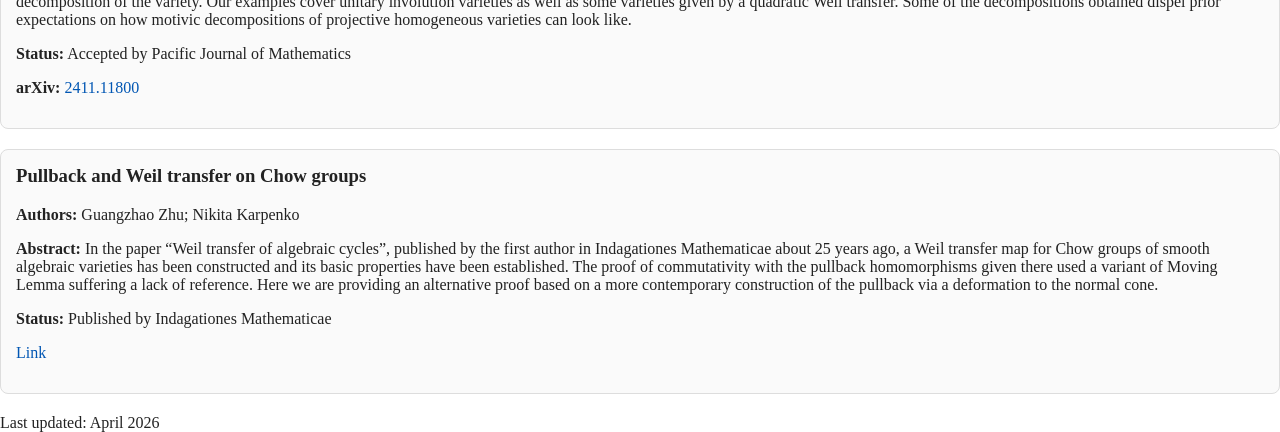
==== commit d3585f0d: "Remove publication status from research.html Removed the publication status from the research paper." ====
--- a/research.html
+++ b/research.html
@@ -42,7 +42,7 @@
   <p><strong>Abstract:</strong> 
  Recent developments in motivic homotopy theory, particularly the construction of norm functors by Bachmann and Hoyois, have revealed deep connections between algebraic geometry and homotopy-theoretic structures. In this paper, we investigate certain geometric aspects of norm functors through the Weil restriction of schemes, which underlies these constructions. We show that Weil restriction preserves vector bundles and extend existing results concerning normal bundles. We then relate the Weil restriction to norm functors and, using a result of Bachmann and Hoyois, establish its compatibility with motivic Thom spaces. Finally, in the setting of motivic cohomology with rational coefficients, we prove that the Weil restriction map agrees with the norm map induced by a norm functor and that it preserves Thom classes.
   </p>
-  <p><strong>Status:</strong> No plan for publication. </p>
+
    <p><strong>arXiv:</strong> 
     <a href="https://arxiv.org/abs/2603.22199" target="_blank">2603.22199</a>
   </p>
